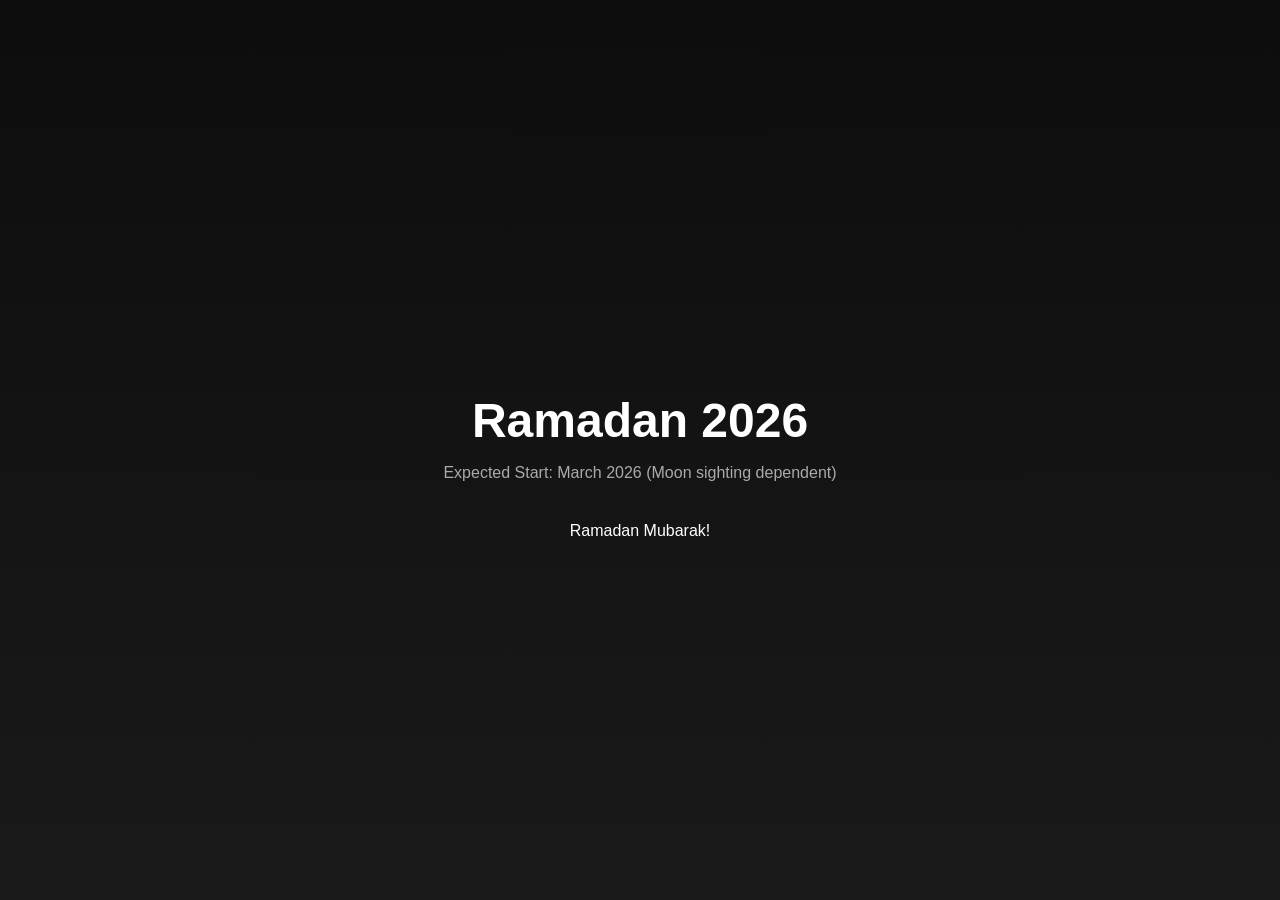
==== index.html @ dd74225a "Initial Ramadan 2026 countdown site" ====
<!DOCTYPE html>
<html lang="en">
<head>
  <meta charset="UTF-8">
  <meta name="viewport" content="width=device-width, initial-scale=1.0">
  <title>Ramadan 2026 | Countdown</title>
  <link rel="stylesheet" href="style.css">
</head>
<body>

  <div class="container">
    <h1>Ramadan 2026</h1>
    <p class="subtitle">Expected Start: March 2026 (Moon sighting dependent)</p>

    <div class="countdown">
      <div>
        <span id="days">00</span>
        <p>Days</p>
      </div>
      <div>
        <span id="hours">00</span>
        <p>Hours</p>
      </div>
      <div>
        <span id="minutes">00</span>
        <p>Minutes</p>
      </div>
      <div>
        <span id="seconds">00</span>
        <p>Seconds</p>
      </div>
    </div>
  </div>

  <script src="script.js"></script>
</body>
</html>
---- style.css ----
body {
  margin: 0;
  font-family: Arial, sans-serif;
  background: linear-gradient(to bottom, #0D0D0D, #1a1a1a);
  color: white;
  display: flex;
  justify-content: center;
  align-items: center;
  height: 100vh;
  text-align: center;
}

.container {
  max-width: 800px;
}

h1 {
  font-size: 3rem;
  margin-bottom: 10px;
}

.subtitle {
  color: #aaa;
  margin-bottom: 40px;
}

.countdown {
  display: flex;
  justify-content: center;
  gap: 30px;
}

.countdown div {
  background: #111;
  padding: 20px;
  border-radius: 10px;
  width: 100px;
}

.countdown span {
  font-size: 2rem;
  font-weight: bold;
}
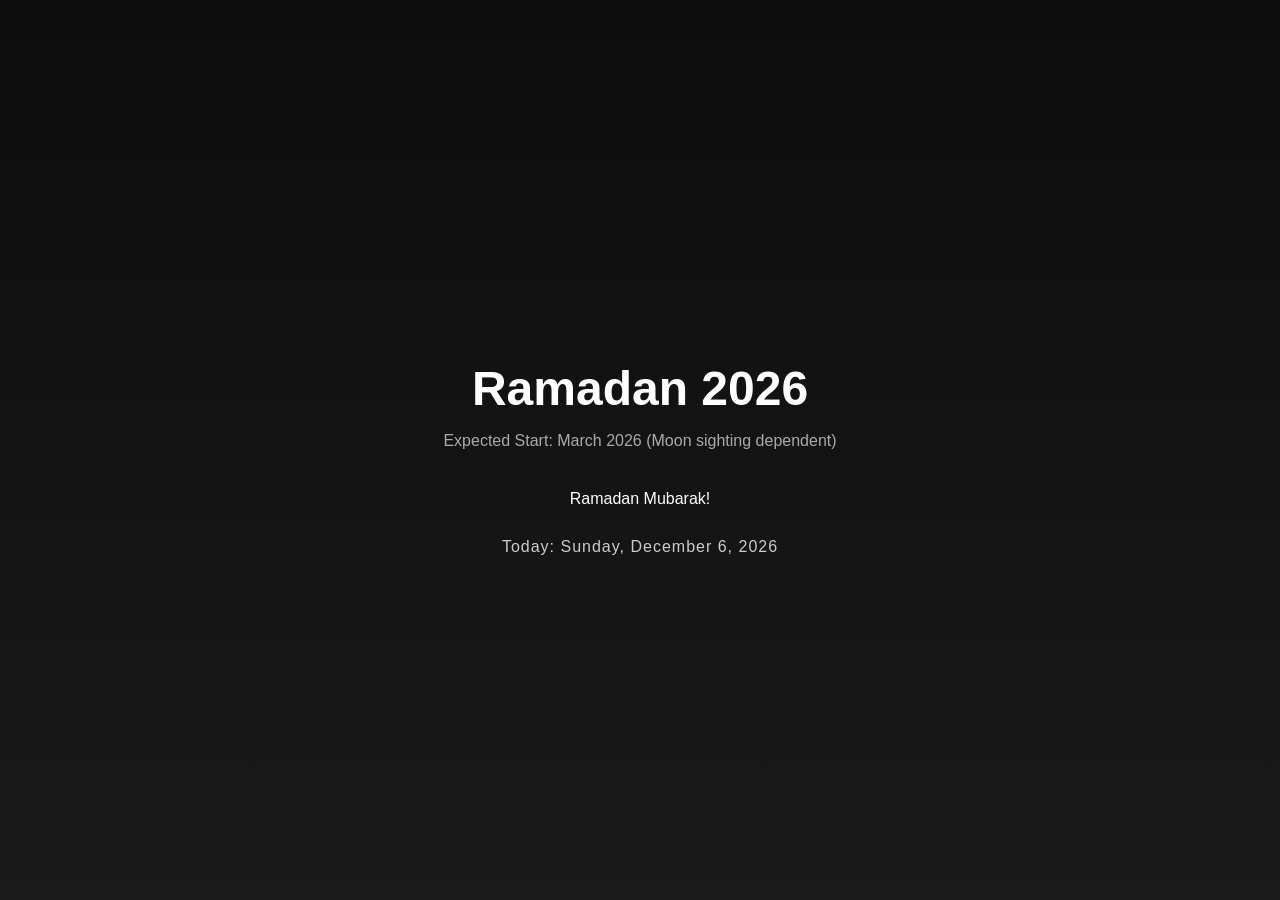
==== commit e3259a6d: "date detector" ====
--- a/index.html
+++ b/index.html
@@ -30,6 +30,7 @@
         <p>Seconds</p>
       </div>
     </div>
+    <p class="today-date" id="todayDate"></p>
   </div>
 
   <script src="script.js"></script>
--- a/style.css
+++ b/style.css
@@ -40,4 +40,11 @@
 .countdown span {
   font-size: 2rem;
   font-weight: bold;
+}
+
+.today-date {
+  margin-top: 30px;
+  color: #ccc;
+  font-size: 1rem;
+  letter-spacing: 1px;
 }
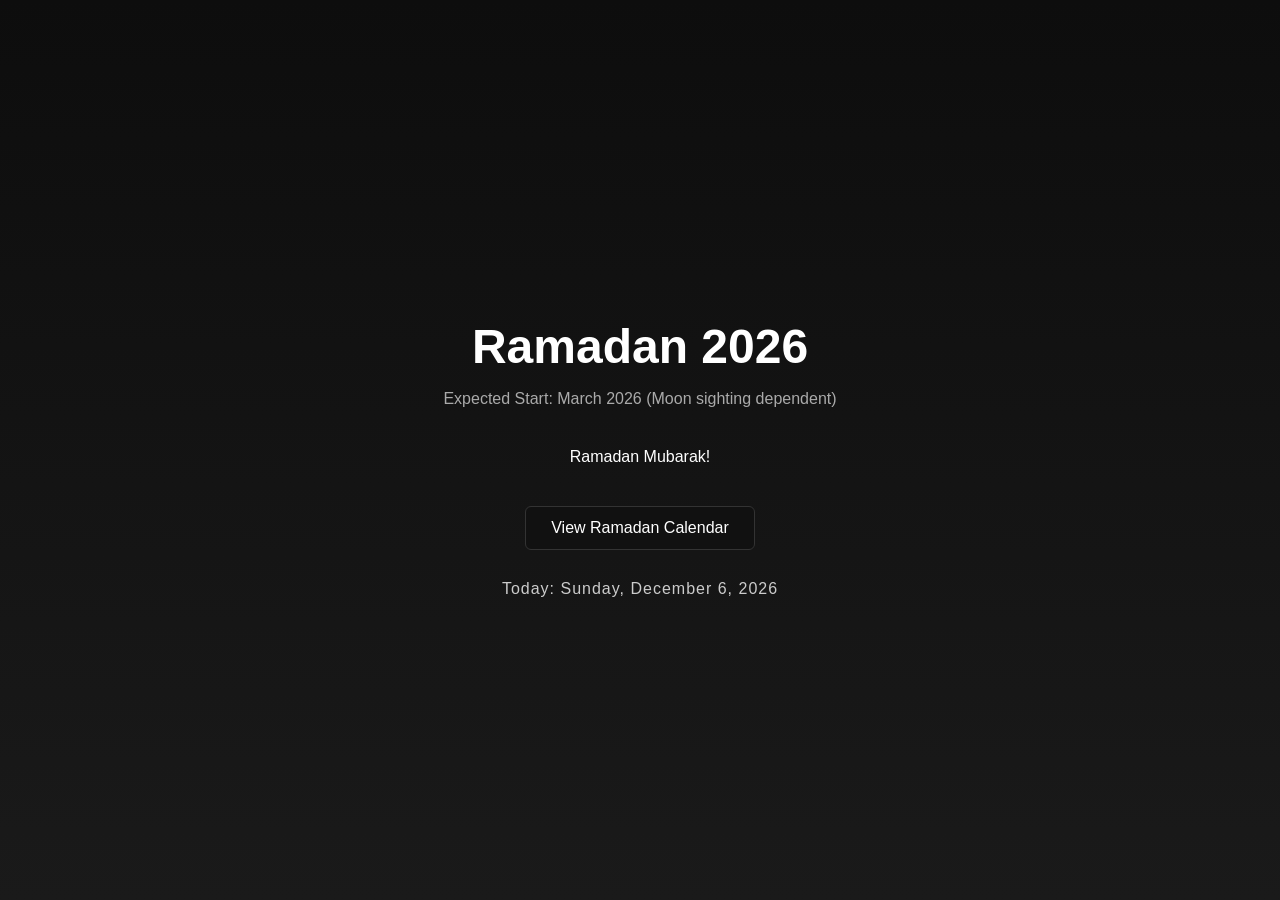
==== commit 24735a63: "calender" ====
--- a/index.html
+++ b/index.html
@@ -30,6 +30,9 @@
         <p>Seconds</p>
       </div>
     </div>
+    <div class="actions">
+  <a href="calendar.html" class="btn">View Ramadan Calendar</a>
+</div>
     <p class="today-date" id="todayDate"></p>
   </div>
 
--- a/style.css
+++ b/style.css
@@ -47,4 +47,24 @@
   color: #ccc;
   font-size: 1rem;
   letter-spacing: 1px;
+}
+
+.actions {
+  margin-top: 40px;
+}
+
+.btn {
+  display: inline-block;
+  padding: 12px 25px;
+  background: #111;
+  color: white;
+  text-decoration: none;
+  border: 1px solid #333;
+  border-radius: 6px;
+  transition: 0.3s ease;
+}
+
+.btn:hover {
+  background: #1f1f1f;
+  border-color: #555;
 }
